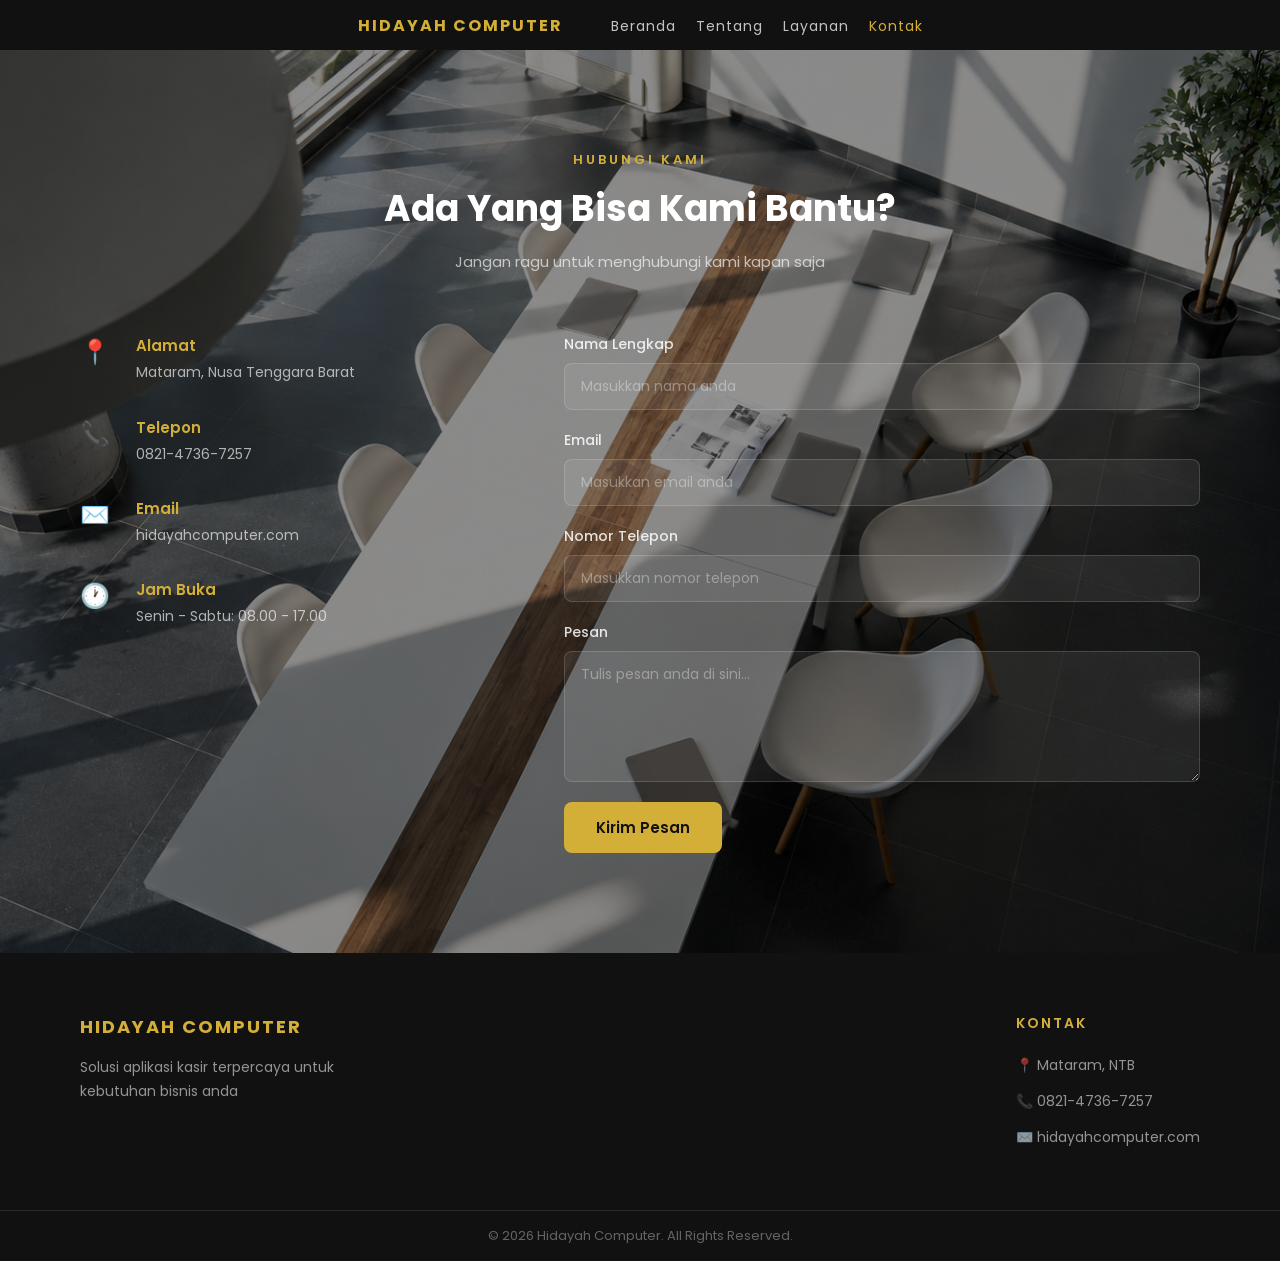
==== kontak.html @ 2bf52fe3 "first commit - hidayah computer" ====
<!DOCTYPE html>
<html lang="id">

<head>
    <meta charset="UTF-8">
    <meta name="viewport" content="width=device-width, initial-scale=1.0">
    <title>Kontak - Hidayah Computer</title>

    <link rel="stylesheet" href="../css/global.css">
    <link rel="stylesheet" href="../css/nav.css">
    <link rel="stylesheet" href="../css/kontak.css">
    <link rel="stylesheet" href="../css/footer.css">

    <link href="https://fonts.googleapis.com/css2?family=Poppins:wght@400;600;700&display=swap" rel="stylesheet">
</head>

<body>

    <!-- navbar -->
    <nav class="navbar">
        <a href="index.html" class="toko">Hidayah Computer</a>

        <!-- tombol hamburger -->
        <button class="hamburger" id="hamburger">
            <span></span>
            <span></span>
            <span></span>
        </button>

        <ul class="nav-link" id="nav-link">
            <li><a href="index.html">Beranda</a></li>
            <li><a href="tentang.html">Tentang</a></li>
            <li><a href="layanan.html">Layanan</a></li>
            <li><a href="kontak.html" class="active">Kontak</a></li>
        </ul>
    </nav>

    <!-- section kontak -->
    <section class="kontak">

        <!-- header -->
        <div class="kontak-header">
            <p class="kontak-label">Hubungi Kami</p>
            <h2 class="kontak-title">Ada Yang Bisa Kami Bantu?</h2>
            <p class="kontak-desc">Jangan ragu untuk menghubungi kami kapan saja</p>
        </div>

        <!-- konten kontak -->
        <div class="kontak-wrapper">

            <!-- info kontak kiri -->
            <div class="kontak-info">

                <div class="info-item">
                    <div class="info-icon">📍</div>
                    <div>
                        <h4>Alamat</h4>
                        <p>Mataram, Nusa Tenggara Barat</p>
                    </div>
                </div>

                <div class="info-item">
                    <div class="info-icon">📞</div>
                    <div>
                        <h4>Telepon</h4>
                        <p>0821-4736-7257</p>
                    </div>
                </div>

                <div class="info-item">
                    <div class="info-icon">✉️</div>
                    <div>
                        <h4>Email</h4>
                        <p>hidayahcomputer.com</p>
                    </div>
                </div>

                <div class="info-item">
                    <div class="info-icon">🕐</div>
                    <div>
                        <h4>Jam Buka</h4>
                        <p>Senin - Sabtu: 08.00 - 17.00</p>
                    </div>
                </div>

            </div>

            <!-- form kontak kanan -->
            <div class="kontak-form">

                <div class="form-group">
                    <label>Nama Lengkap</label>
                    <input type="text" placeholder="Masukkan nama anda">
                </div>

                <div class="form-group">
                    <label>Email</label>
                    <input type="email" placeholder="Masukkan email anda">
                </div>

                <div class="form-group">
                    <label>Nomor Telepon</label>
                    <input type="tel" placeholder="Masukkan nomor telepon">
                </div>

                <div class="form-group">
                    <label>Pesan</label>
                    <textarea placeholder="Tulis pesan anda di sini..." rows="5"></textarea>
                </div>

                <button class="kontak-btn">Kirim Pesan</button>

            </div>

        </div>

    </section>

    <!-- footer -->
    <footer class="footer">
        <div class="footer-top">
            <div class="footer-brand">
                <a href="#" class="footer-logo">Hidayah Computer</a>
                <p class="footer-desc">Solusi aplikasi kasir terpercaya untuk kebutuhan bisnis anda</p>
            </div>
            <div class="footer-contact">
                <h4 class="footer-title">Kontak</h4>
                <ul>
                    <li>📍 Mataram, NTB</li>
                    <li>📞 0821-4736-7257</li>
                    <li>✉️ hidayahcomputer.com</li>
                </ul>
            </div>
        </div>
        <div class="footer-bottom">
            <p>© 2026 Hidayah Computer. All Rights Reserved.</p>
        </div>
    </footer>

    <script>
        /* hamburger menu */
        const hamburger = document.getElementById('hamburger');
        const navLink = document.getElementById('nav-link');

        hamburger.addEventListener('click', function () {
            hamburger.classList.toggle('open');
            navLink.classList.toggle('open');
        });

        /* tutup menu saat link diklik */
        navLink.querySelectorAll('a').forEach(link => {
            link.addEventListener('click', function () {
                hamburger.classList.remove('open');
                navLink.classList.remove('open');
            });
        });

        /* scroll effect navbar */
        window.addEventListener('scroll', function () {
            const navbar = document.querySelector('.navbar');
            if (window.scrollY > 50) {
                navbar.style.background = 'rgba(17, 17, 17, 0.95)';
                navbar.style.backdropFilter = 'blur(10px)';
            } else {
                navbar.style.background = 'transparent';
                navbar.style.backdropFilter = 'none';
            }
        });
    </script>

</body>

</html>
---- css/global.css ----
* {
    margin: 0;
    padding: 0;
    box-sizing: border-box;
}

:root {
    --nav-height: 50px;
    --primary-color: #333333;
    --bg-color: #ffffff;
    --text-primary: rgba(212, 175, 55, 1);
    --text-secondary: rgba(255, 255, 255, 0.75);
    --text-muted: #999999;
    --text-white: #ffffff;
    --font-main: 'Poppins', sans-serif;
}

html,
body {
    margin: 0;
    padding: 0;
    background: #111111;
    font-family: var(--font-main);
}
---- css/nav.css ----
.navbar {
    background: #111111;
    border-bottom: none;
    position: sticky;
    top: 0;
    left: 0;
    width: 100%;
    height: var(--nav-height);
    display: flex;
    align-items: center;
    justify-content: center;
    gap: 48px;
    z-index: 100;
    transition: all 0.2s;
}

.toko {
    font-size: 16px;
    font-weight: 700;
    color: var(--text-primary);
    text-decoration: none;
    letter-spacing: 2px;
    text-transform: uppercase;
    transition: all 0.2s;
}

.toko:hover {
    color: var(--text-white);
}

.nav-link {
    display: flex;
    gap: 20px;
    list-style: none;
}

.nav-link a {
    font-size: 14px;
    color: var(--text-secondary);
    text-decoration: none;
    transition: all 0.2s;
    letter-spacing: 1px;
}

.nav-link a:hover {
    color: var(--text-primary);
}

.nav-link a.active {
    color: var(--text-primary);
    padding-bottom: 2px;
}



/* ===== HAMBURGER ===== */
.hamburger {
    display: none;
    flex-direction: column;
    gap: 5px;
    background: transparent;
    border: none;
    cursor: pointer;
    padding: 4px;
}

.hamburger span {
    display: block;
    width: 24px;
    height: 2px;
    background: #ffffff;
    border-radius: 2px;
    transition: all 0.3s;
}

/* animasi hamburger jadi X */
.hamburger.open span:nth-child(1) {
    transform: translateY(7px) rotate(45deg);
}

.hamburger.open span:nth-child(2) {
    opacity: 0;
}

.hamburger.open span:nth-child(3) {
    transform: translateY(-7px) rotate(-45deg);
}

/* ===== TABLET ===== */
@media (max-width: 768px) {
    .navbar {
        padding: 0 24px;
        gap: 24px;
        position: relative;
    }

    .hamburger {
        display: flex;
        /* tampilkan hamburger */
    }

    .nav-link {
        display: none;
        position: absolute;
        top: var(--nav-height);
        left: 0;
        width: 100%;
        flex-direction: column;
        background: rgba(17, 17, 17, 0.98);
        padding: 20px 24px;
        gap: 0;
        border-top: 1px solid rgba(255, 255, 255, 0.1);
    }

    .nav-link.open {
        display: flex;
        /* tampilkan menu saat hamburger diklik */
    }

    .nav-link li {
        width: 100%;
    }

    .nav-link a {
        display: block;
        padding: 14px 0;
        font-size: 15px;
        border-bottom: 1px solid rgba(255, 255, 255, 0.08);
    }

    .nav-link a:last-child {
        border-bottom: none;
    }
}

/* ===== HP ===== */
@media (max-width: 480px) {
    .navbar {
        padding: 0 16px;
    }

    .toko {
        font-size: 13px;
    }
}
---- css/kontak.css ----
/* ===== SECTION KONTAK ===== */
.kontak {
    min-height: 100vh;
    padding: 100px 80px;
    background: linear-gradient(rgba(0, 0, 0, 0.45), rgba(0, 0, 0, 0.45)), url(../image/hero.png);
    background-size: cover;
    background-position: center;
    background-repeat: no-repeat;
}

/* ===== HEADER ===== */
.kontak-header {
    text-align: center;
    margin-bottom: 60px;
}

.kontak-label {
    font-size: 13px;
    font-weight: 600;
    color: var(--text-primary);
    letter-spacing: 3px;
    text-transform: uppercase;
    margin-bottom: 16px;
}

.kontak-title {
    font-size: 36px;
    font-weight: 700;
    color: #ffffff;
    line-height: 1.3;
    margin-bottom: 16px;
}

.kontak-desc {
    font-size: 15px;
    color: rgba(255, 255, 255, 0.65);
    line-height: 1.7;
}

/* ===== WRAPPER ===== */
.kontak-wrapper {
    display: flex;
    gap: 60px;
    align-items: flex-start;
}

/* ===== INFO KONTAK ===== */
.kontak-info {
    width: 40%;
    display: flex;
    flex-direction: column;
    gap: 32px;
}

.info-item {
    display: flex;
    align-items: flex-start;
    gap: 16px;
}

.info-icon {
    font-size: 24px;
    min-width: 40px;
}

.info-item h4 {
    font-size: 15px;
    font-weight: 600;
    color: var(--text-primary);
    margin-bottom: 4px;
}

.info-item p {
    font-size: 14px;
    color: rgba(255, 255, 255, 0.65);
    line-height: 1.6;
}

/* ===== FORM KONTAK ===== */
.kontak-form {
    width: 60%;
    display: flex;
    flex-direction: column;
    gap: 20px;
}

.form-group {
    display: flex;
    flex-direction: column;
    gap: 8px;
}

.form-group label {
    font-size: 14px;
    font-weight: 500;
    color: rgba(255, 255, 255, 0.85);
}

.form-group input,
.form-group textarea {
    background: rgba(255, 255, 255, 0.07);
    border: 1px solid rgba(255, 255, 255, 0.15);
    border-radius: 8px;
    padding: 12px 16px;
    font-size: 14px;
    color: #ffffff;
    font-family: var(--font-main);
    outline: none;
    transition: all 0.3s;
}

.form-group input::placeholder,
.form-group textarea::placeholder {
    color: rgba(255, 255, 255, 0.35);
}

.form-group input:focus,
.form-group textarea:focus {
    border-color: var(--text-primary);
    background: rgba(255, 255, 255, 0.1);
}

.form-group textarea {
    resize: vertical;
    min-height: 120px;
}

/* ===== TOMBOL ===== */
.kontak-btn {
    background: var(--text-primary);
    color: #111111;
    padding: 14px 32px;
    border: none;
    border-radius: 8px;
    font-size: 15px;
    font-weight: 600;
    font-family: var(--font-main);
    cursor: pointer;
    transition: all 0.3s;
    align-self: flex-start;
}

.kontak-btn:hover {
    background: #ffffff;
    color: #111111;
    transform: translateY(-2px);
}

/* ===== TABLET ===== */
@media (max-width: 768px) {
    .kontak {
        padding: 80px 40px;
    }

    .kontak-wrapper {
        flex-direction: column; /* susun ke bawah */
        gap: 40px;
    }

    .kontak-info {
        width: 100%;
    }

    .kontak-form {
        width: 100%;
    }

    .kontak-title {
        font-size: 32px;
    }
}

/* ===== HP ===== */
@media (max-width: 480px) {
    .kontak {
        padding: 60px 24px;
    }

    .kontak-title {
        font-size: 26px;
    }

    .kontak-btn {
        width: 100%;
        text-align: center;
    }
}
---- css/footer.css ----
/* ===== FOOTER ===== */
.footer {
    background: #111111;
    color: rgba(255, 255, 255, 0.75);
    font-family: var(--font-main);
}

/* ===== BAGIAN ATAS ===== */
.footer-top {
    display: flex;
    justify-content: space-between;
    align-items: flex-start;
    gap: 40px;
    padding: 60px 80px;
    border-bottom: 1px solid rgba(255, 255, 255, 0.1);
}

/* ===== KOLOM BRAND ===== */
.footer-brand {
    max-width: 280px;
}

.footer-logo {
    font-size: 18px;
    font-weight: 700;
    color: rgba(212, 175, 55, 1);
    text-decoration: none;
    letter-spacing: 2px;
    text-transform: uppercase;
    display: block;
    margin-bottom: 16px;
}

.footer-desc {
    font-size: 14px;
    line-height: 1.7;
    color: rgba(255, 255, 255, 0.55);
}

/* ===== KOLOM KONTAK ===== */
.footer-title {
    display: flex;
    font-size: 14px;
    font-weight: 600;
    color: rgba(212, 175, 55, 1);
    letter-spacing: 2px;
    text-transform: uppercase;
    margin-bottom: 20px;

}

.footer-nav ul,
.footer-contact ul {
    list-style: none;
    display: flex;
    flex-direction: column;
    gap: 12px;
}

.footer-nav ul li a {
    font-size: 14px;
    color: rgba(255, 255, 255, 0.55);
    text-decoration: none;
    transition: all 0.2s;
}

.footer-nav ul li a:hover {
    color: rgba(212, 175, 55, 1);
    padding-left: 6px;
}

.footer-contact ul li {
    font-size: 14px;
    color: rgba(255, 255, 255, 0.55);
    line-height: 1.7;
}

/* ===== BAGIAN BAWAH ===== */
.footer-bottom {
    padding: 15px 80px;
    text-align: center;
    font-size: 13px;
    color: rgba(255, 255, 255, 0.35);
}

/* ===== TABLET ===== */
@media (max-width: 768px) {
    .footer-top {
        flex-direction: column;
        gap: 32px;
        padding: 40px;
    }

    .footer-bottom {
        padding: 20px 40px;
    }
}

/* ===== HP ===== */
@media (max-width: 480px) {
    .footer-top {
        padding: 40px 24px;
    }

    .footer-bottom {
        padding: 20px 24px;
        text-align: center;
        justify-content: center;
    }

    .footer-logo {
        font-size: 15px;
    }
}
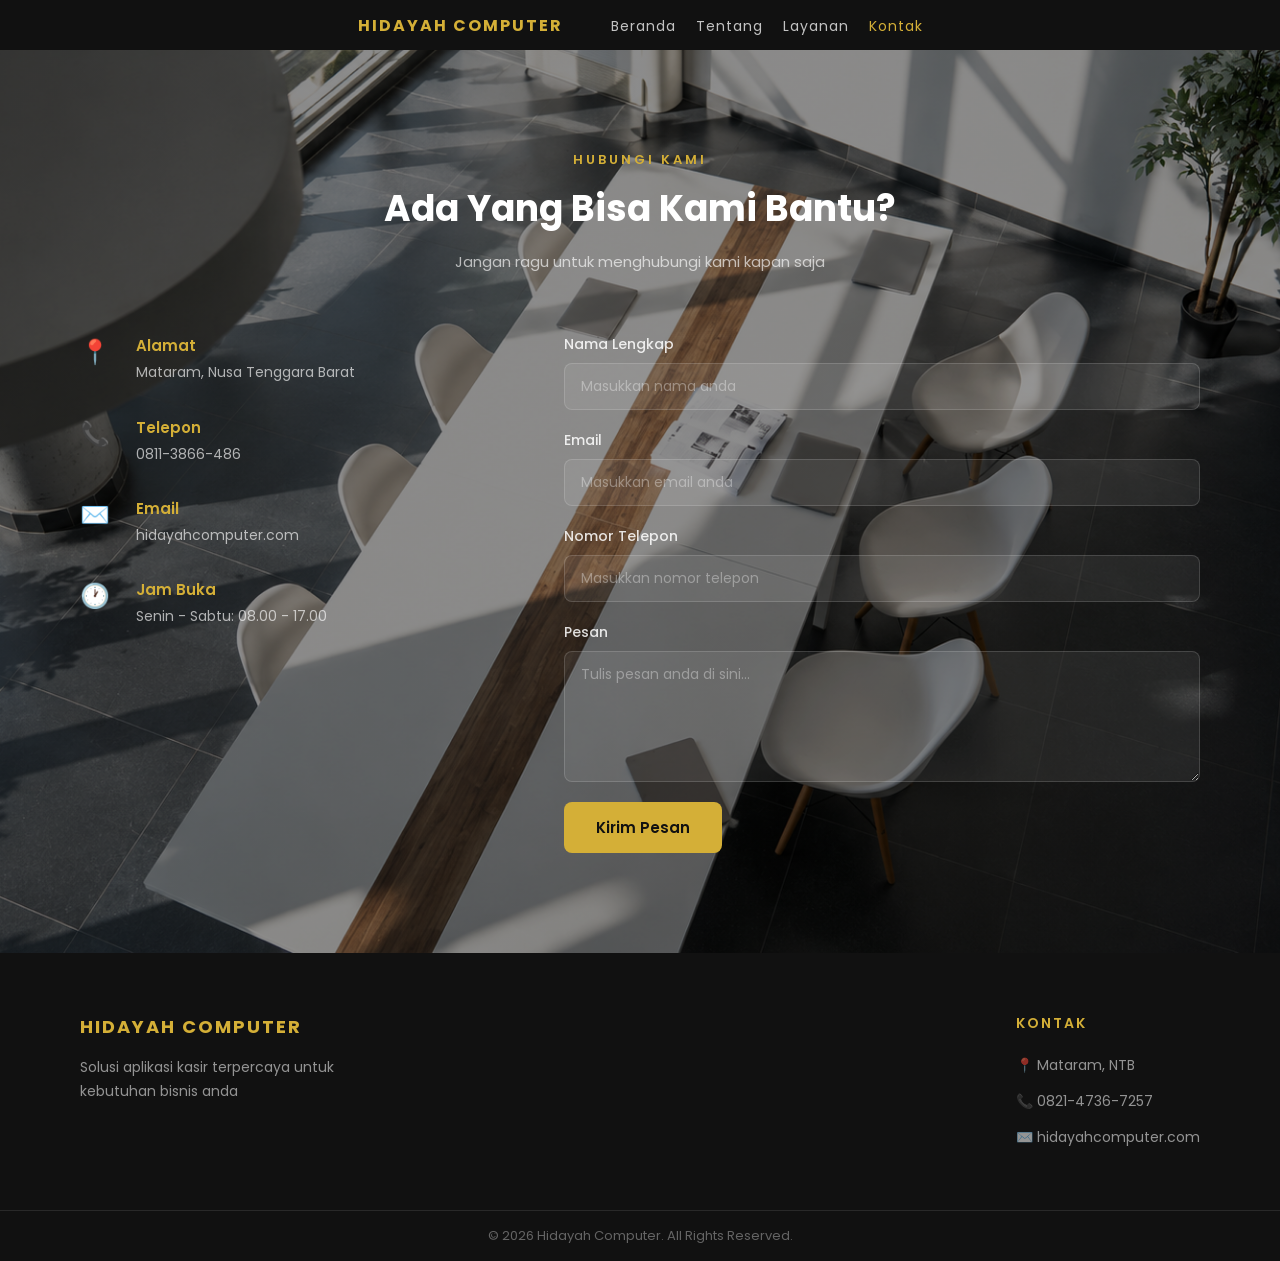
==== commit 34d10f29: "update: kontak info" ====
--- a/kontak.html
+++ b/kontak.html
@@ -6,10 +6,10 @@
     <meta name="viewport" content="width=device-width, initial-scale=1.0">
     <title>Kontak - Hidayah Computer</title>
 
-    <link rel="stylesheet" href="../css/global.css">
-    <link rel="stylesheet" href="../css/nav.css">
-    <link rel="stylesheet" href="../css/kontak.css">
-    <link rel="stylesheet" href="../css/footer.css">
+    <link rel="stylesheet" href="css/global.css">
+    <link rel="stylesheet" href="css/nav.css">
+    <link rel="stylesheet" href="css/kontak.css">
+    <link rel="stylesheet" href="css/footer.css">
 
     <link href="https://fonts.googleapis.com/css2?family=Poppins:wght@400;600;700&display=swap" rel="stylesheet">
 </head>
@@ -63,7 +63,7 @@
                     <div class="info-icon">📞</div>
                     <div>
                         <h4>Telepon</h4>
-                        <p>0821-4736-7257</p>
+                        <p>0811-3866-486</p>
                     </div>
                 </div>
 
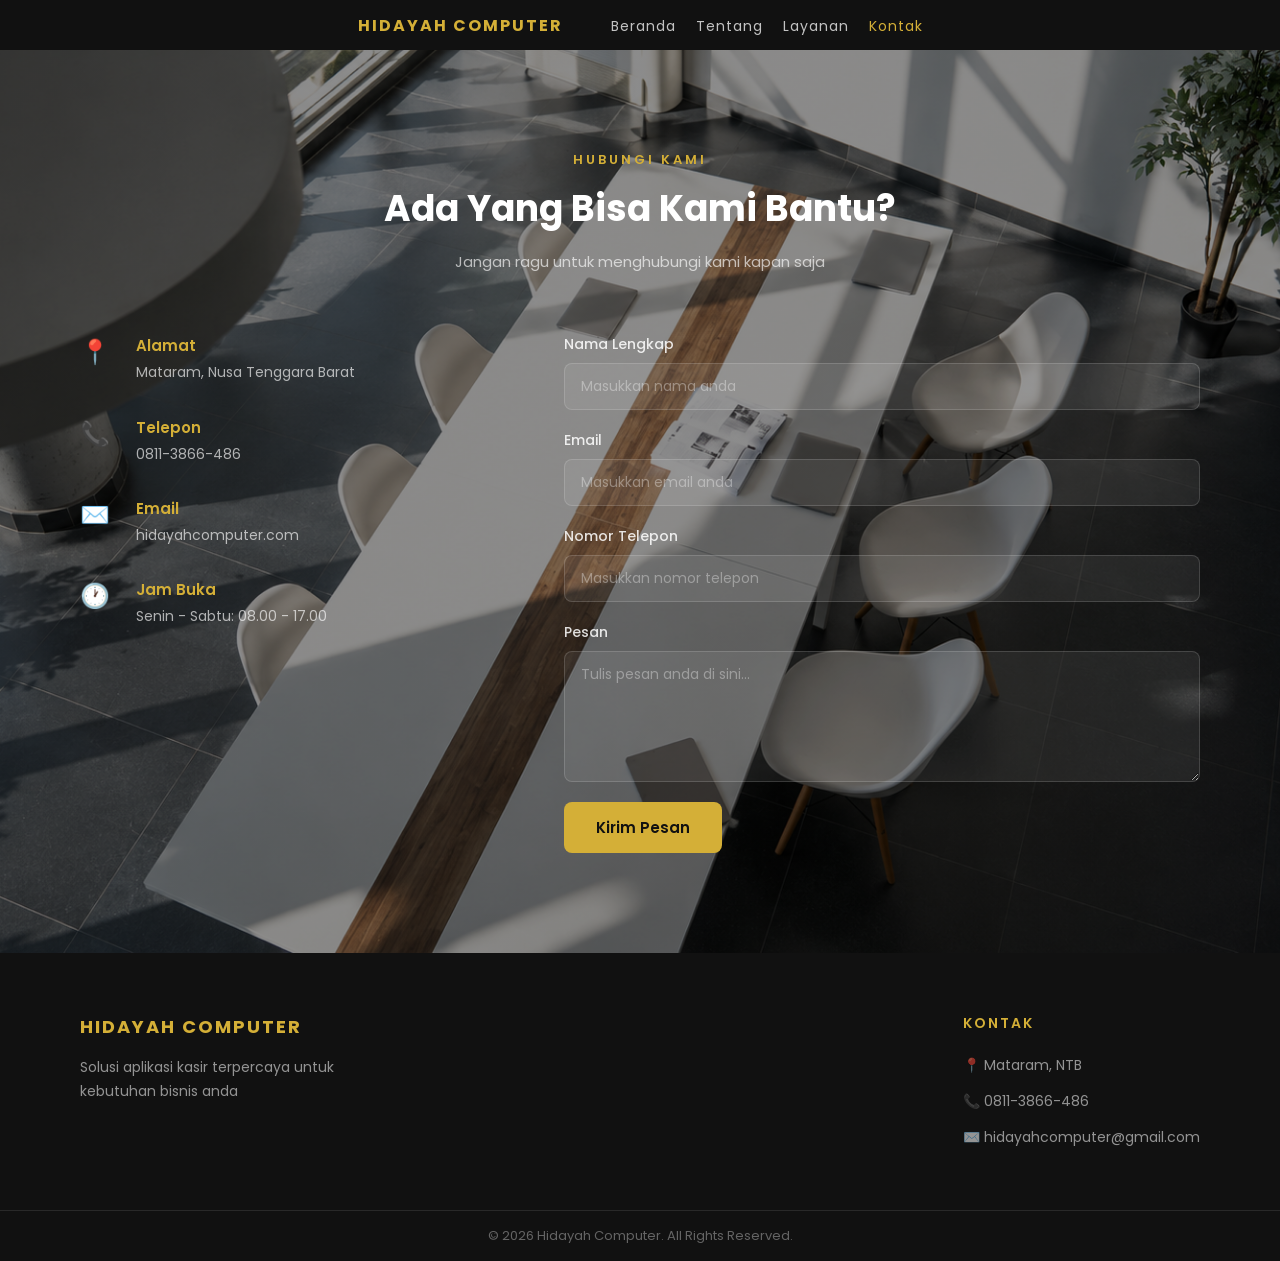
==== commit 45745b88: "update: info" ====
--- a/kontak.html
+++ b/kontak.html
@@ -127,8 +127,8 @@
                 <h4 class="footer-title">Kontak</h4>
                 <ul>
                     <li>📍 Mataram, NTB</li>
-                    <li>📞 0821-4736-7257</li>
-                    <li>✉️ hidayahcomputer.com</li>
+                    <li>📞 0811-3866-486</li>
+                    <li>✉️ hidayahcomputer@gmail.com</li>
                 </ul>
             </div>
         </div>
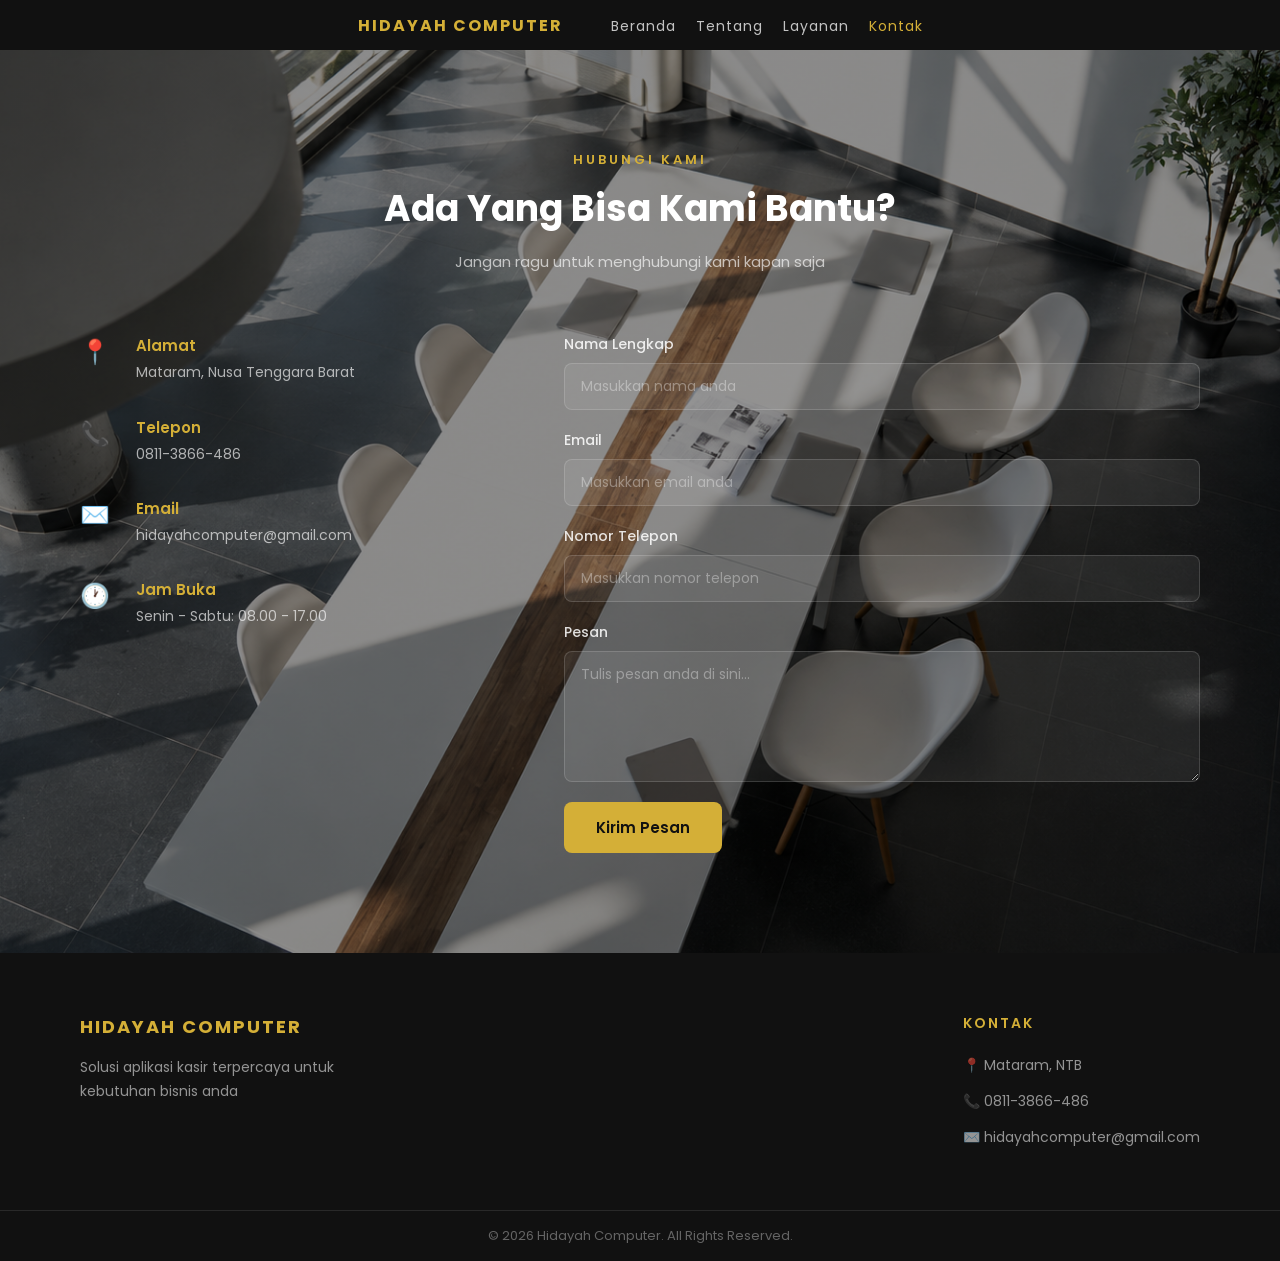
==== commit c2607795: "update: info" ====
--- a/kontak.html
+++ b/kontak.html
@@ -71,7 +71,7 @@
                     <div class="info-icon">✉️</div>
                     <div>
                         <h4>Email</h4>
-                        <p>hidayahcomputer.com</p>
+                        <p>hidayahcomputer@gmail.com</p>
                     </div>
                 </div>
 
